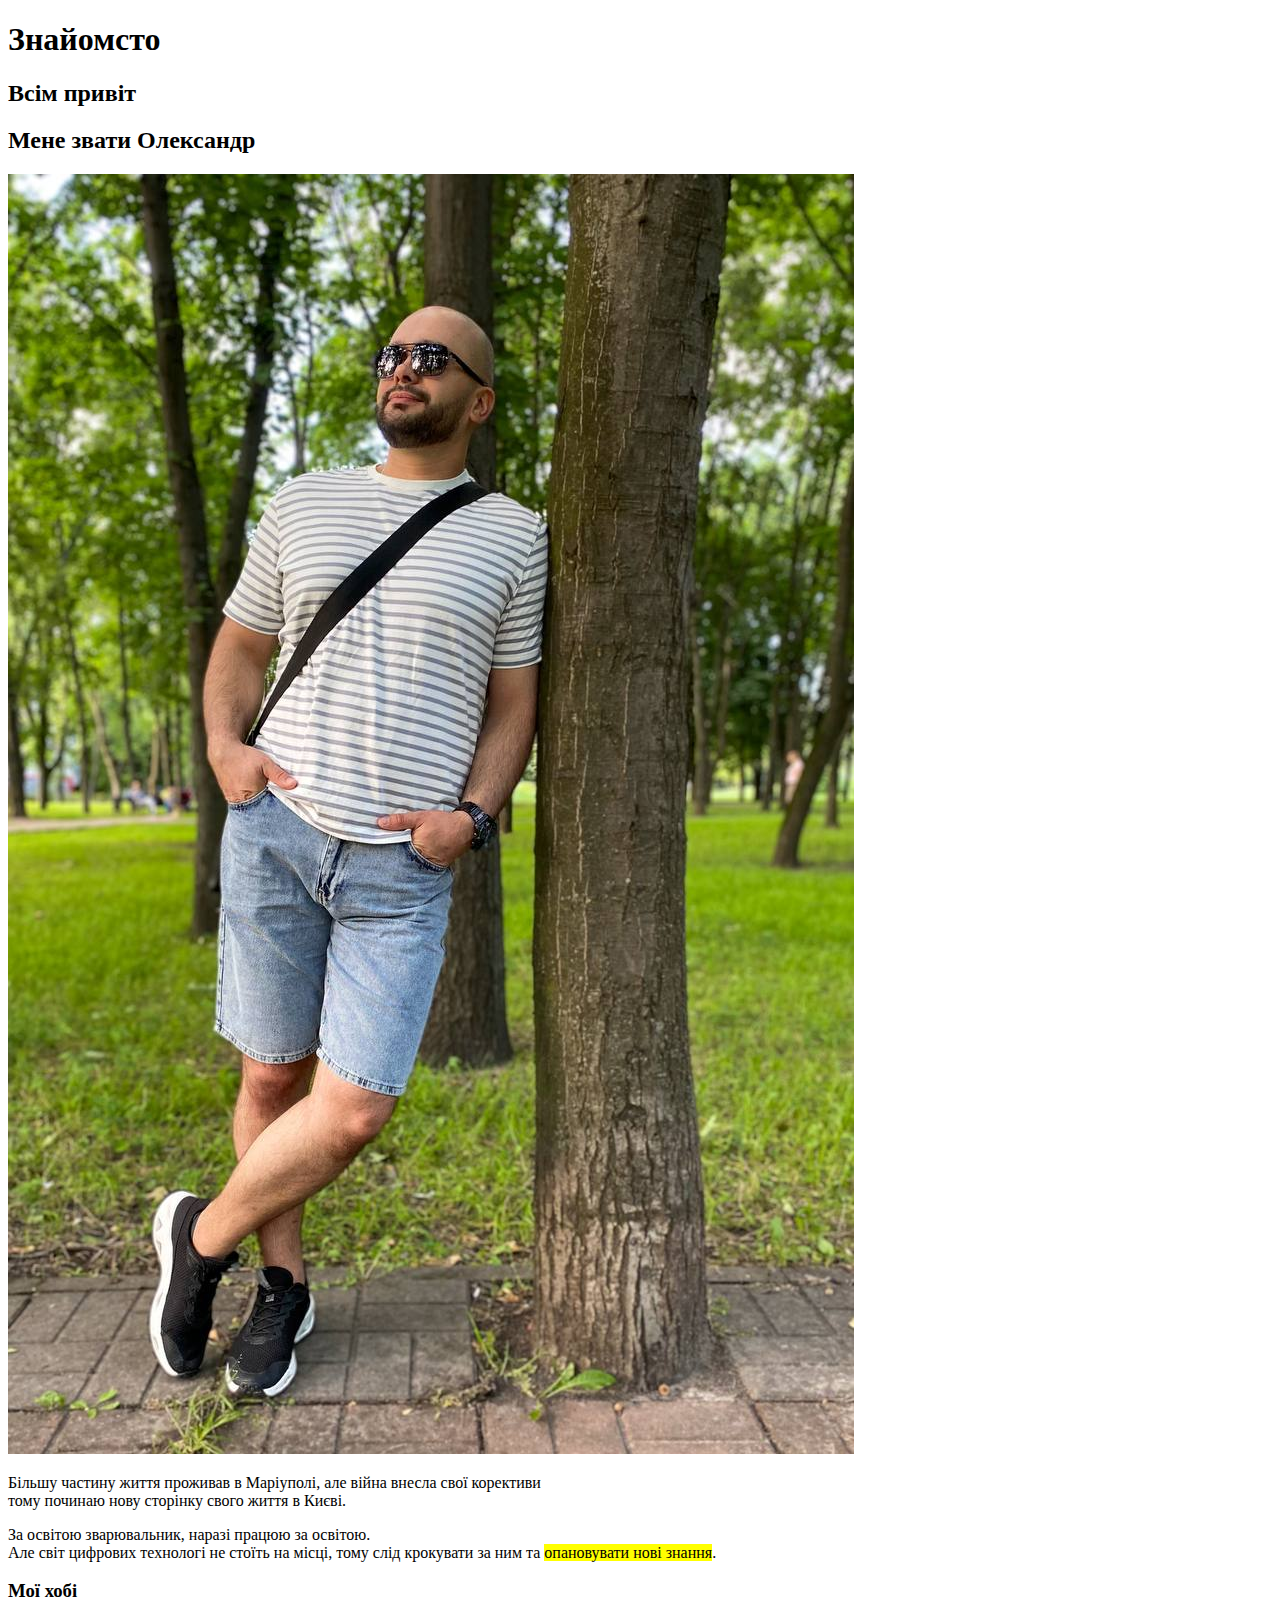
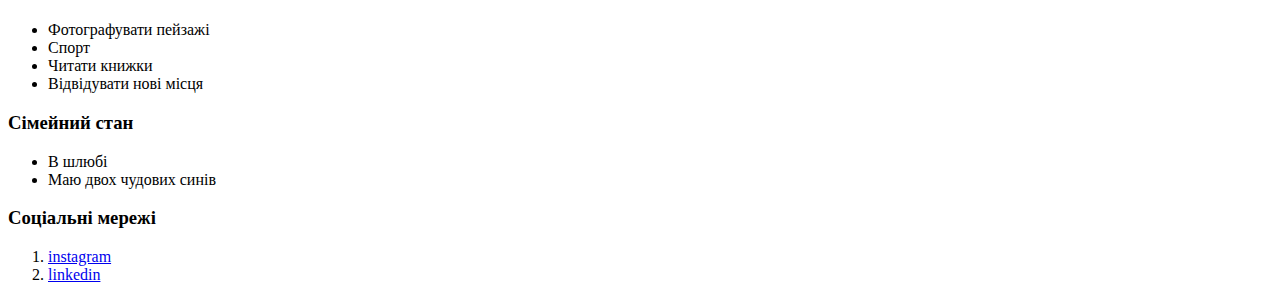
==== lesson_02/index.html @ 69e5815b "Add files via upload" ====
<!DOCTYPE html>
<html lang="uk">

<head>
	<meta charset="UTF-8">
	<meta name="viewport" content="width=device-width, initial-scale=1.0">
	<title>Lesson 02</title>
</head>

<body>
	<header>
		<h1>Знайомсто</h1>
	</header>
	<main>
		<div>
			<h2>Всім привіт</h2>
			<h2>Мене звати Олександр</h2>
			<img src="img/photo_5460865460632412377_y.jpg" alt="моє фото">
			<p>
				Більшу частину життя проживав в Маріуполі, але війна внесла свої корективи <br>тому починаю нову
				сторінку
				свого життя в Києві.
			</p>
		</div>
		<div>
			За освітою зварювальник, наразі працюю за освітою. <br> Але світ цифрових технологі не стоїть на місці, тому
			слід крокувати за ним та <mark>опановувати нові знання</mark>.
		</div>
		<div>
			<h3>Мої хобі</h3>
			<ul>
				<li>Фотографувати пейзажі</li>
				<li>Спорт</li>
				<li>Читати книжки</li>
				<li>Відвідувати нові місця</li>
			</ul>
		</div>
		<div>
			<h3>Сімейний стан</h3>
			<ul>
				<li>В шлюбі</li>
				<li>Маю двох чудових синів</li>
			</ul>
		</div>
		<div>
			<h3>Соціальні мережі</h3>
			<ol>
				<li><a href="https://www.instagram.com/yanakialex/" target="_blank">instagram</a></li>
				<li><a href="https://www.linkedin.com/in/oleksandr-yanaki-a48958284/" target="_blank">linkedin</a></li>
			</ol>
		</div>
	</main>
	<footer></footer>
</body>

</html>
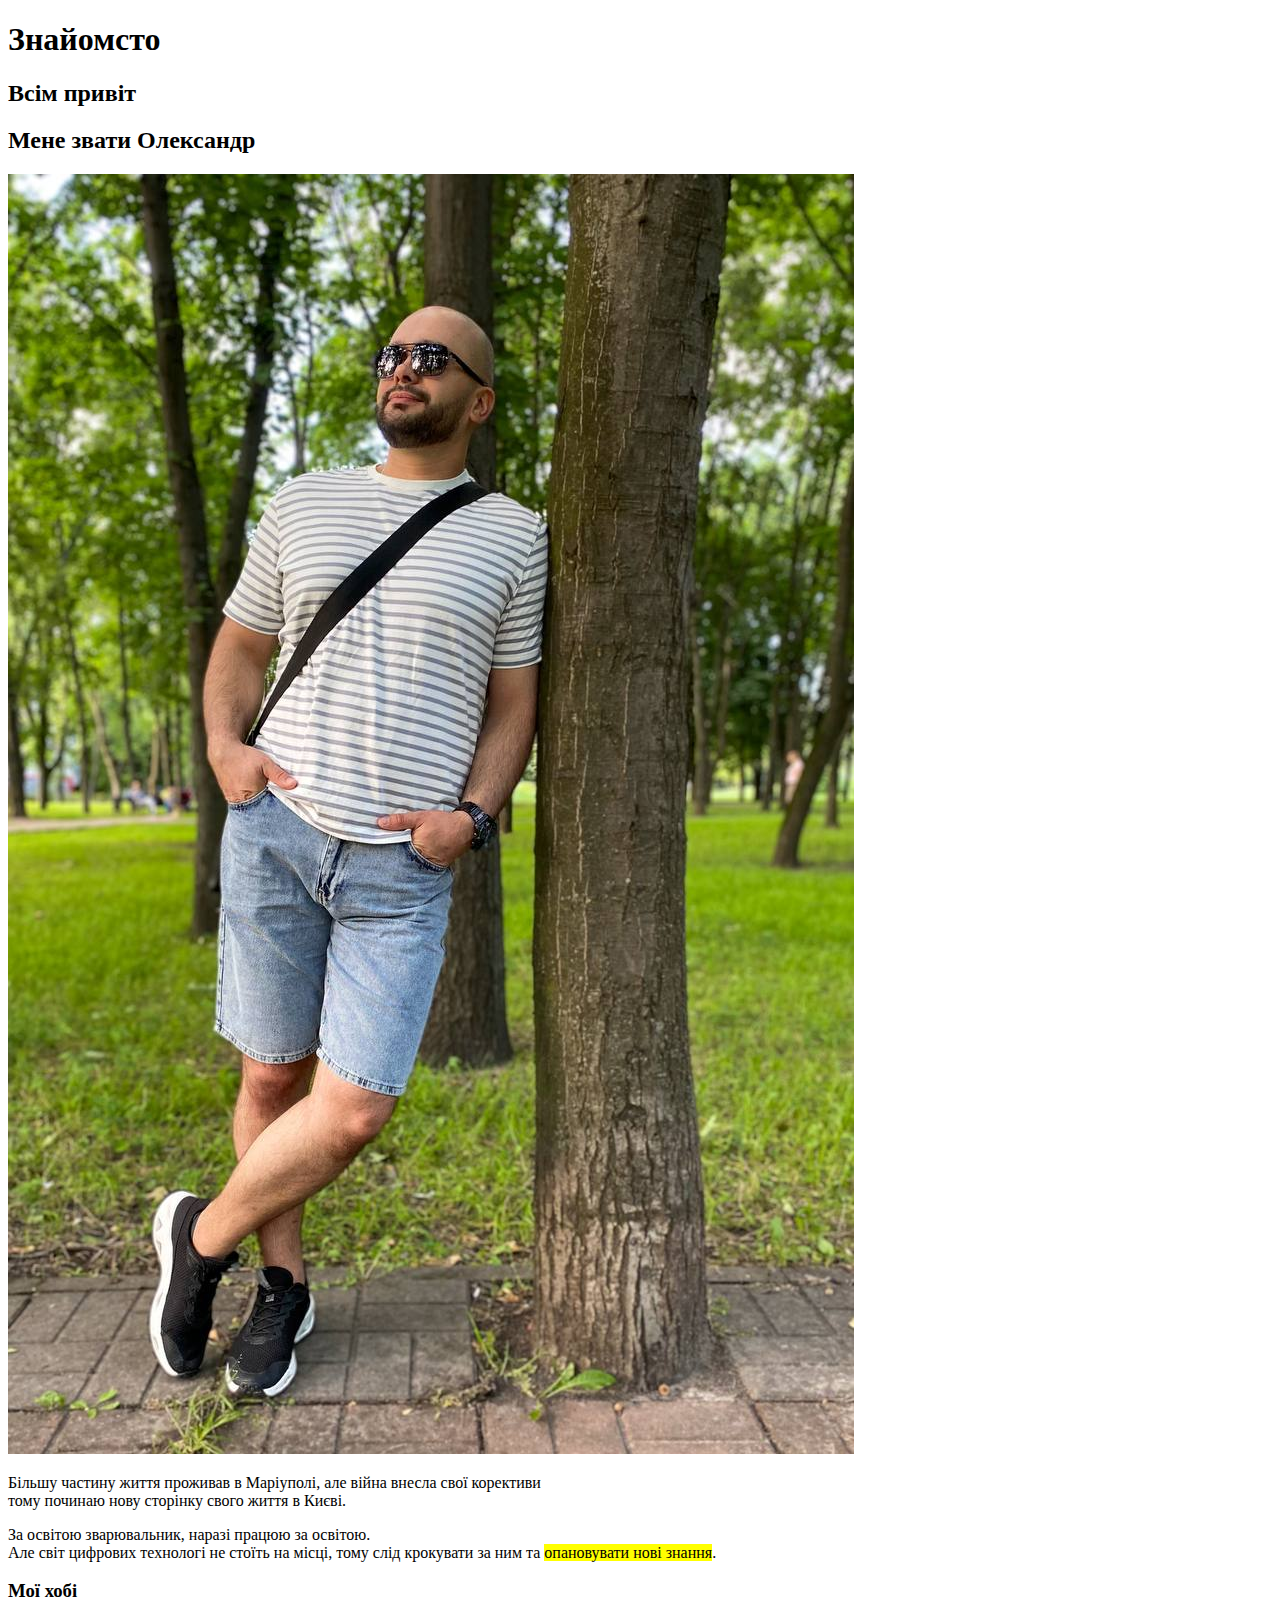
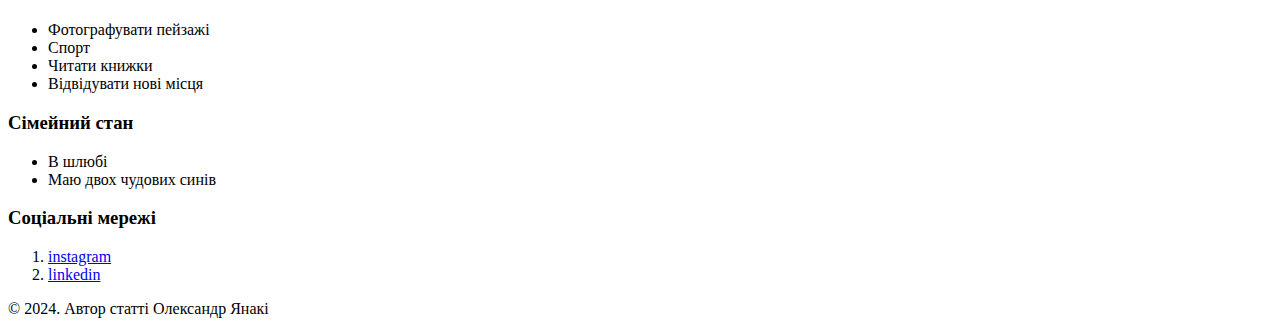
==== commit 3e51946f: "Add files via upload" ====
--- a/lesson_02/index.html
+++ b/lesson_02/index.html
@@ -15,7 +15,7 @@
 		<div>
 			<h2>Всім привіт</h2>
 			<h2>Мене звати Олександр</h2>
-			<img src="img/photo_5460865460632412377_y.jpg" alt="моє фото">
+			<img src="img/photo_5460865460632412377_y.jpg" alt="Фото Олександра в полосатій футболці біля дерева">
 			<p>
 				Більшу частину життя проживав в Маріуполі, але війна внесла свої корективи <br>тому починаю нову
 				сторінку
@@ -50,7 +50,11 @@
 			</ol>
 		</div>
 	</main>
-	<footer></footer>
+	<footer>
+		<p>&copy;
+			2024. Автор статті Олександр Янакі
+		</p>
+	</footer>
 </body>
 
 </html>